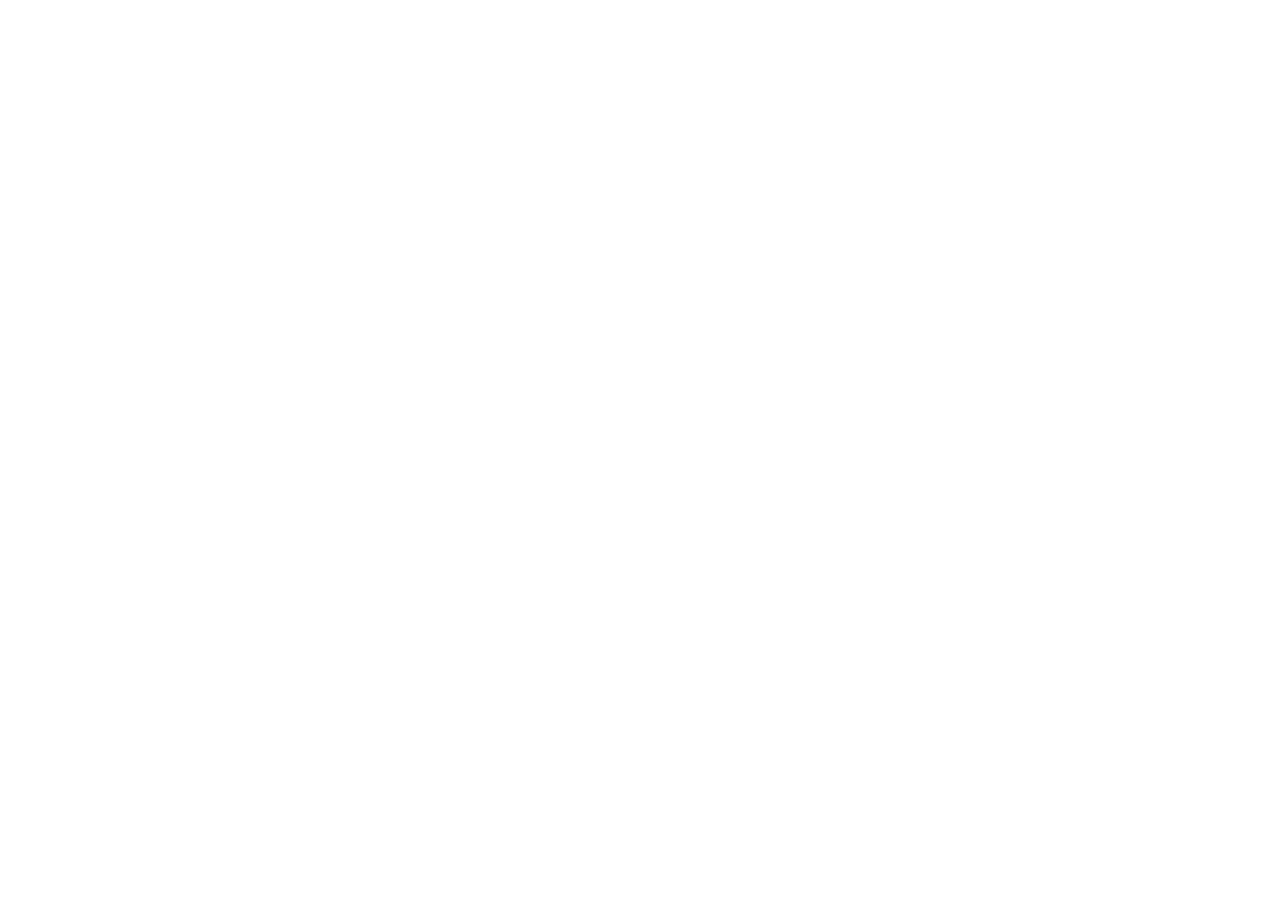
==== index.html @ 1edf480a "Added boilerplate code" ====
<!DOCTYPE html>
<html lang="en">
<head>
    <meta charset="UTF-8">
    <meta name="viewport" content="width=device-width, initial-scale=1.0">
    <meta http-equiv="X-UA-Compatible" content="ie=edge">
    <title>Ultimate Blackjack</title>
</head>
<body>
    
</body>
</html>
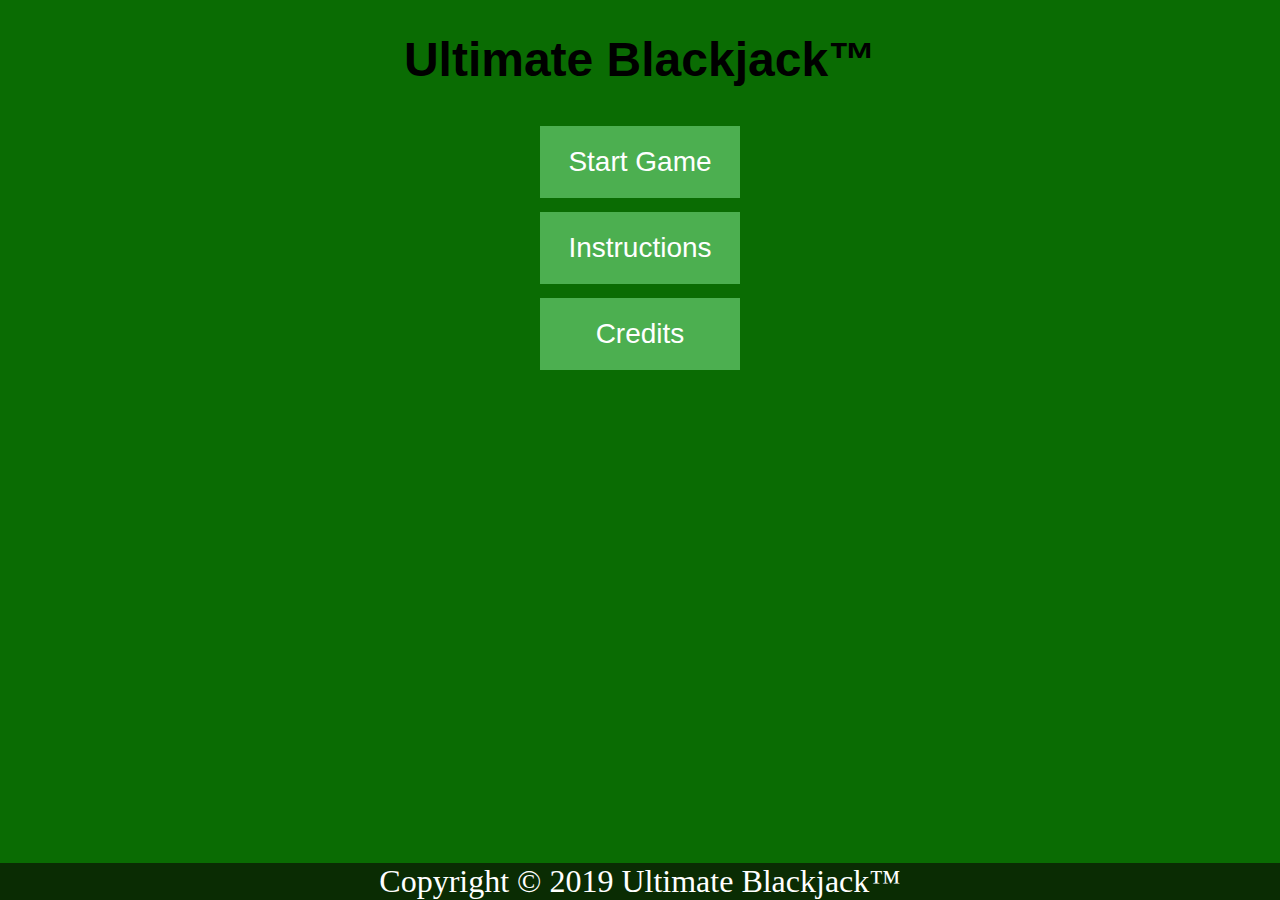
==== commit 7a3c677d: "engine and html" ====
--- a/index.html
+++ b/index.html
@@ -4,9 +4,17 @@
     <meta charset="UTF-8">
     <meta name="viewport" content="width=device-width, initial-scale=1.0">
     <meta http-equiv="X-UA-Compatible" content="ie=edge">
+    <link rel="stylesheet" href="css/style.css">
     <title>Ultimate Blackjack</title>
 </head>
 <body>
-    
-</body>
+    <div class="meny">
+        <H1>Ultimate Blackjack™</H1>
+        <a href="game.html"><button class="menu-button">Start Game</button></a> <br>
+        <a href="instructions.html"><button class="menu-button">Instructions</button></a> <br>
+        <a href="credits.html"><button class="menu-button">Credits</button></a> <br>
+    </div>
+    <div class="footer">Copyright © 2019 Ultimate Blackjack™</div>
+     <script src="scripts/code.js"></script>
+    </body>
 </html>--- a/css/style.css
+++ b/css/style.css
@@ -0,0 +1,115 @@
+body {
+    margin: 0;
+    padding: 0;
+}
+.game {
+    height: 100%;
+    width: 100%;
+    padding: 0;
+    margin: 0;
+}
+
+.diamonds,
+.hearts {
+  color: red;
+}
+
+.card {
+    display: inline-block;
+    font-family: 'Apple Symbols';
+    font-size: 800%;
+}
+
+#dealer-cards {
+    margin: 0;
+    padding: 0;
+    list-style: none;
+    font-size: 1600%;
+}
+
+.meny {
+    position: absolute;
+    width: 100%;
+    height: 100%;
+    margin: 0px;
+    text-align: center;
+    background-color: #0a6c03;
+}
+
+h1 {
+    font-family: 'Franklin Gothic Medium', 'Arial Narrow', Arial, sans-serif;
+    font-size: 300%;
+}
+
+.menu-button {
+    position: relative;
+    background-color: #4CAF50;
+    border: none;
+    font-size: 28px;
+    color: #FFFFFF;
+    padding: 20px;
+    margin: 7px;
+    width: 200px;
+    text-align: center;
+    -webkit-transition-duration: 0.4s;
+    transition-duration: 0.4s;
+    text-decoration: none;
+    overflow: hidden;
+    cursor: pointer;
+}
+  
+.menu-button:after {
+    content: "";
+    background: #90EE90;
+    display: block;
+    position: absolute;
+    padding-top: 300%;
+    padding-left: 350%;
+    margin-left: -20px!important;
+    margin-top: -120%;
+    opacity: 0;
+    transition: all 0.8s
+}
+
+.menu-button:active:after {
+    padding: 0;
+    margin: 0;
+    opacity: 1;
+    transition: 0s
+}
+
+.menu-button:active:after {
+    padding: 0;
+    margin: 0;
+    opacity: 1;
+    transition: 0s
+}
+
+.menu-button:hover {
+    content: "";
+    background: #90EE90;
+    opacity: 2;
+    transition: all 0.3s
+}
+
+.footer {
+    position: fixed;
+    left: 0;
+    bottom: 0;
+    width: 100%;
+    font-size: 200%;
+    background-color: #0a2c03;
+    color: white;
+    text-align: center;
+}
+.instructions {
+    font-family: Helvetica;
+    margin: 30px;
+    text-align: center
+    
+
+}
+
+#h1inst {
+    color: green;
+}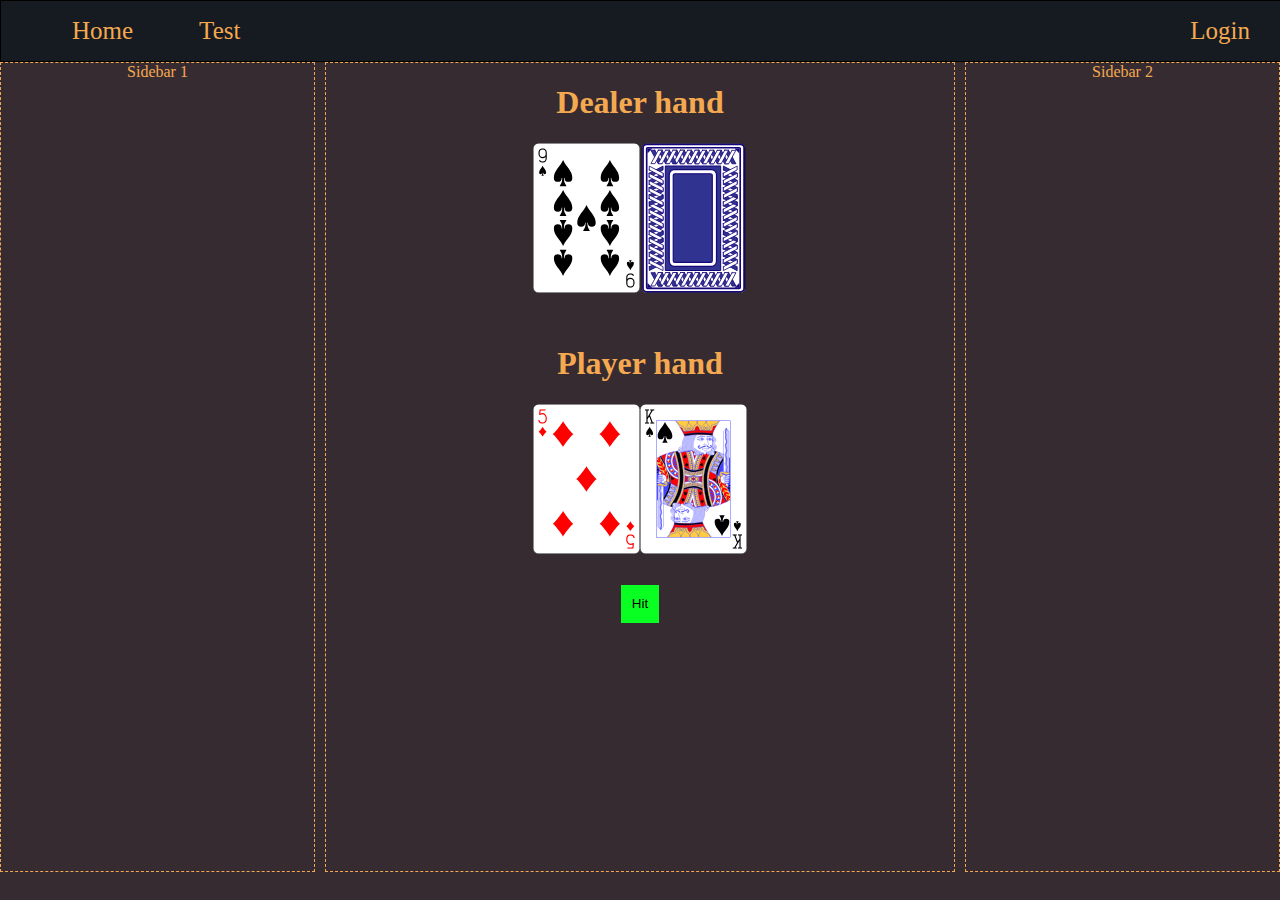
==== commit 05bfd334: "new version" ====
--- a/index.html
+++ b/index.html
@@ -4,17 +4,37 @@
     <meta charset="UTF-8">
     <meta name="viewport" content="width=device-width, initial-scale=1.0">
     <meta http-equiv="X-UA-Compatible" content="ie=edge">
-    <link rel="stylesheet" href="css/style.css">
-    <title>Ultimate Blackjack</title>
+    <link rel="stylesheet" href="style.css">
+    <title>Identity</title>
 </head>
 <body>
-    <div class="meny">
-        <H1>Ultimate Blackjack™</H1>
-        <a href="game.html"><button class="menu-button">Start Game</button></a> <br>
-        <a href="instructions.html"><button class="menu-button">Instructions</button></a> <br>
-        <a href="credits.html"><button class="menu-button">Credits</button></a> <br>
+    <div class="navbar">
+        <ul>
+            <li><a href="#">Home</a></li>
+            <li class="navbar-dropdown">
+                <a href="#">Test</a>
+                <ul>
+                    <li class="navbar-dropdown-item">
+                        <a href="#">Item 1</a>
+                    </li>
+                </ul>
+            </li>
+            <li class="right"><a href="#">Login</a></li>
+        </ul>
     </div>
-    <div class="footer">Copyright © 2019 Ultimate Blackjack™</div>
-     <script src="scripts/code.js"></script>
-    </body>
+
+    <div class="container">
+        <div>Sidebar 1</div>
+        <div class="main">
+            <h1>Dealer hand <span id="dealer-score"></span></h1>
+            <ul id="dealer-cards"></ul>
+            <h1>Player hand <span id="player-score"></span></h1>
+            <ul id="player-cards"></ul>
+            
+        </div>
+        <div>Sidebar 2</div>
+    </div>
+
+    <script src="main.js"></script>
+</body>
 </html>--- a/style.css
+++ b/style.css
@@ -0,0 +1,118 @@
+:root {
+    --default-website-background-color: #362B31;
+    --default-background-color: #161B21;
+    --default-text-color: #F4A950;
+    --default-text-hover-color: #FFD95F;
+}
+
+body {
+    margin: 0;
+    padding: 0;
+    background-color: var(--default-website-background-color);
+    overflow-x: hidden;
+}
+
+.navbar {
+    width: 100vw;
+    height: minmax(5vh, auto);
+    border: 1px solid;
+    background: var(--default-background-color);
+}
+
+.navbar > ul {
+    list-style: none;
+}
+
+.navbar > ul > li {
+    display: inline-block;
+    padding-left: 2.5%;
+    padding-right: 2.5%;
+}
+
+li > a {
+    text-decoration: none;
+    font-size: 25px;
+    color: var(--default-text-color);
+}
+
+li > a:hover {
+    color: var(--default-text-hover-color);
+    transition: .3s color;
+}
+
+.right {
+    float: right;
+}
+
+.navbar-dropdown > ul {
+    position: absolute;
+    background-color: #ffffff;
+    text-align: left;
+    border: 1px solid;
+    list-style: none;
+    text-decoration: none;
+    padding: 0;
+    display: none;
+    min-width: 150px;
+    max-width: auto;
+}
+
+.navbar-dropdown:hover > ul {
+    display: block;
+}
+
+.container {
+    position: relative;
+    display: grid;
+    grid-template-columns: 1fr 2fr 1fr;
+    grid-template-rows: minmax(90vh, auto);
+    grid-gap: 10px;
+}
+
+.container > div {
+    color: var(--default-text-color);
+    text-align: center;
+    border: 1px dashed;
+}
+
+.main {
+    text-align: center;
+}
+
+#dealer-cards, #player-cards {
+    list-style: none;
+    padding: 0;
+    margin: 0;
+}
+
+#dealer-cards > li, #player-cards > li {
+    display: inline-block;
+}
+
+.card {
+    font-size: 800%;
+    color: white;
+
+    animation: fade-in 2s;
+}
+
+.card::before{
+    background-color: red;
+}
+
+.diamond,
+.heart {
+    color: red;
+}
+
+
+
+@keyframes fade-in {
+    0% {
+        opacity: 0;
+    }
+
+    100% {
+        opacity: 1;
+    }
+}